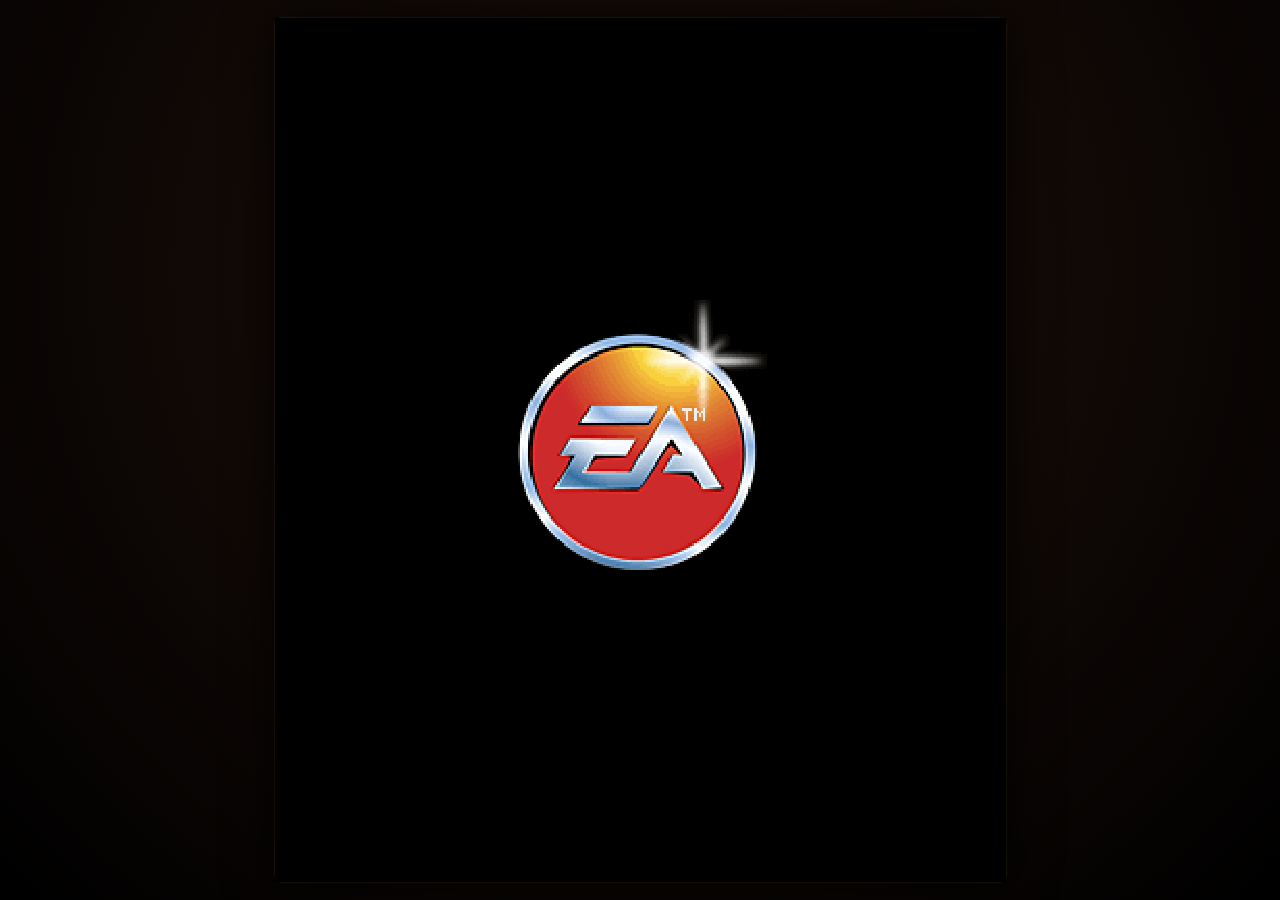
==== player/index.html @ 2dbda645 "fix(player): resolve syntax error blocking boot progress bar and add lobby countdown progress bar" ====
<!DOCTYPE html>
<html lang="en">
<head>
    <meta charset="UTF-8">
    <meta name="viewport" content="width=device-width, initial-scale=1.0, maximum-scale=1.0, user-scalable=no, viewport-fit=cover">
    <meta name="theme-color" content="#0d0e14">
    <meta name="apple-mobile-web-app-capable" content="yes">
    <meta name="apple-mobile-web-app-status-bar-style" content="black-translucent">
    <link rel="manifest" href="manifest.json">
    <link rel="icon" href="data:,">
    <title>Immortal Combat - Mobile Player</title>
    <!-- Telegram Mini App WebApp SDK -->
    <script src="https://telegram.org/js/telegram-web-app.js"></script>
    <style>
        :root {
            --side-btn-width: 74px;
            --main-pad-height: 160px;
            --controls-panel-height: 215px;
        }

        * {
            box-sizing: border-box;
            margin: 0;
            padding: 0;
            -webkit-tap-highlight-color: transparent;
            user-select: none;
            -webkit-user-select: none;
        }

        html, body {
            width: 100%;
            height: 100%;
            height: 100dvh;
            overflow: hidden;
            background-color: #050202;
            font-family: -apple-system, BlinkMacSystemFont, "Segoe UI", Roboto, "Helvetica Neue", sans-serif;
            color: #e0e2ec;
            display: flex;
            align-items: center;
            justify-content: center;
        }

        #app-container {
            width: 100%;
            max-width: 480px;
            height: 100%;
            height: 100dvh;
            margin: 0 auto;
            display: flex;
            flex-direction: column;
            background: radial-gradient(circle at 50% 25%, #1c100a 0%, #0c0705 60%, #030101 100%);
            position: relative;
            box-shadow: 0 0 45px rgba(0, 0, 0, 0.95), 0 0 1px rgba(220, 180, 80, 0.3);
            overflow: hidden;
        }

        /* --- SCREEN CONTAINER: PRESERVES 352:416 RATIO & FITS BY WIDTH --- */
        #screen-wrapper {
            width: 100%;
            flex: 1 1 auto;
            min-height: 0;
            background: radial-gradient(circle at 50% 50%, #150a06 0%, #080403 70%, #000000 100%);
            display: flex;
            align-items: center;
            justify-content: center;
            position: relative;
            border-bottom: 2px solid rgba(220, 180, 80, 0.22);
            overflow: hidden;
        }

        #screen-container {
            width: auto;
            height: auto;
            aspect-ratio: 352 / 416;
            max-height: 100%;
            max-width: 100%;
            margin: auto;
            position: relative;
            background: #000;
            display: flex;
            align-items: center;
            justify-content: center;
            box-shadow: 0 0 35px rgba(0, 0, 0, 0.95), 0 0 1px rgba(220, 180, 80, 0.35);
        }

        #display {
            width: 100%;
            height: 100%;
            display: block;
            image-rendering: pixelated;
            image-rendering: crisp-edges;
            background-color: #000;
        }

        #display:focus {
            outline: none;
        }

        /* --- BINARY RETRO SPLASH SCREEN (PURE BLACK & PUMPKIN ORANGE) --- */
        #splash-screen {
            position: fixed;
            inset: 0;
            width: 100vw;
            height: 100vh;
            height: 100dvh;
            display: flex;
            align-items: center;
            justify-content: center;
            background-color: #000000;
            z-index: 99999;
            transition: opacity 0.2s ease, visibility 0.2s ease;
        }

        #splash-screen.fade-out {
            opacity: 0;
            visibility: hidden;
            pointer-events: none;
        }

        .splash-content {
            display: flex;
            flex-direction: column;
            align-items: center;
            justify-content: center;
            width: 100%;
        }

        .progress-bar-wrap {
            width: 320px;
            max-width: 85vw;
            height: 18px;
            background: #000000;
            border: 3px solid #ff7518;
            border-radius: 0;
            margin: 0;
            overflow: hidden;
            box-sizing: border-box;
        }

        #progress-bar-fill {
            width: 0%;
            height: 100%;
            background: #ff7518;
            border-radius: 0;
            transition: width 0.1s linear;
        }

        /* --- IMMORTAL COMBAT RETRO CONTROLS PANEL (ARCADE DECK) --- */
        .mobile-controls-panel {
            flex: 0 0 auto;
            width: 100%;
            display: flex;
            align-items: center;
            justify-content: center;
            padding: 8px 12px calc(10px + env(safe-area-inset-bottom, 0px));
            background: linear-gradient(180deg, #1b120c 0%, #110b07 40%, #080504 100%);
            border-top: 2px solid rgba(220, 180, 80, 0.35);
            box-shadow: inset 0 2px 10px rgba(0, 0, 0, 0.8), 0 -4px 20px rgba(0, 0, 0, 0.7);
            position: relative;
            user-select: none;
            -webkit-user-select: none;
            touch-action: none;
        }

        /* --- IMMORTAL COMBAT STONE/BRONZE 3D BEVELED BUTTON DESIGN CODE --- */
        .btn-mk {
            position: relative;
            outline: none;
            cursor: pointer;
            user-select: none;
            -webkit-user-select: none;
            touch-action: none;
            font-family: inherit;
            display: flex;
            align-items: center;
            justify-content: center;
            background: linear-gradient(180deg, #2c251b 0%, #1c1711 52%, #110e0a 100%);
            color: #e5c687;
            border-top: 1.5px solid rgba(220, 185, 110, 0.45);
            border-left: 1px solid rgba(180, 145, 80, 0.25);
            border-right: 1.5px solid rgba(0, 0, 0, 0.65);
            border-bottom: 2.5px solid rgba(0, 0, 0, 0.85);
            box-shadow: 
                0 3px 0 #050403,
                0 5px 10px rgba(0, 0, 0, 0.85),
                inset 0 1px 0 rgba(240, 210, 140, 0.22);
            transition: transform 0.04s ease-out, box-shadow 0.04s ease-out, background 0.04s ease-out, color 0.04s ease-out;
            -webkit-tap-highlight-color: transparent;
            box-sizing: border-box;
        }

        /* Active / Pressed state - Burning Amber / Golden Glow */
        .btn-mk:active, .btn-mk.active {
            transform: translateY(2px);
            box-shadow: 
                0 1px 0 #050403,
                0 2px 4px rgba(0, 0, 0, 0.9),
                inset 0 2px 5px rgba(0, 0, 0, 0.8),
                0 0 14px rgba(229, 198, 135, 0.75);
            background: linear-gradient(180deg, #3a2e1d 0%, #241c10 100%);
            color: #fff2b8;
            text-shadow: 0 0 10px rgba(255, 230, 140, 0.95), 0 0 18px rgba(212, 175, 55, 0.7);
        }

        /* --- ON-SCREEN INTERACTIVE SOFTKEY ICONS (LSK / RSK) --- */
        .on-screen-softkey {
            position: absolute;
            bottom: 0;
            width: 27%;
            height: 14%;
            z-index: 20;
            cursor: pointer;
            background: transparent;
            border: none;
            outline: none;
            display: flex;
            align-items: center;
            justify-content: center;
            -webkit-tap-highlight-color: transparent;
            touch-action: none;
            user-select: none;
            -webkit-user-select: none;
            padding: 0;
            box-sizing: border-box;
        }

        .softkey-left {
            left: 0;
        }

        .softkey-right {
            right: 0;
        }

        /* Glowing touch ripple/halo matching MK Golden/Bronze button design code */
        .softkey-pulse {
            width: 40px;
            height: 40px;
            border-radius: 50%;
            border: 2px solid rgba(229, 198, 135, 0);
            background: radial-gradient(circle, rgba(229, 198, 135, 0.45) 0%, rgba(180, 140, 60, 0.15) 65%, transparent 100%);
            opacity: 0;
            transform: scale(0.75);
            transition: opacity 0.08s ease, transform 0.08s ease, border-color 0.08s ease;
            pointer-events: none;
        }

        .on-screen-softkey:active .softkey-pulse,
        .on-screen-softkey.active .softkey-pulse {
            opacity: 1;
            transform: scale(1.18);
            border-color: rgba(229, 198, 135, 0.9);
            box-shadow: 0 0 16px rgba(229, 198, 135, 0.85);
        }

        /* --- MAIN COMBAT PAD ROW: LEFT 8-WAY D-PAD + RIGHT 2x2 COMBAT KEYPAD --- */
        .main-pad-row {
            display: flex;
            align-items: center;
            justify-content: space-between;
            gap: 16px;
            width: 100%;
            max-width: 360px;
            margin: 0 auto;
            box-sizing: border-box;
        }

        /* --- 1. LEFT SIDE: 8-DIRECTIONAL TACTILE D-PAD (TOUCH & GLIDE PAD) --- */
        .dpad-8-grid {
            width: var(--main-pad-height, 160px);
            height: var(--main-pad-height, 160px);
            aspect-ratio: 1 / 1;
            display: grid;
            grid-template-columns: repeat(3, 1fr);
            grid-template-rows: repeat(3, 1fr);
            gap: 4px;
            background: #080706;
            padding: 6px;
            border-radius: 20px;
            border: 2px solid #3d3120;
            box-shadow: 
                0 6px 18px rgba(0, 0, 0, 0.95),
                inset 0 2px 6px rgba(0, 0, 0, 0.85);
            touch-action: none;
            flex-shrink: 0;
            box-sizing: border-box;
            position: relative;
        }

        .dpad-btn {
            width: 100%;
            height: 100%;
            border-radius: 8px;
            padding: 0;
            line-height: 1;
        }

        .dpad-card {
            font-size: 1.25em;
            font-weight: 900;
        }

        .dpad-diag {
            font-size: 1.05em;
            font-weight: 800;
            opacity: 0.88;
        }

        .dpad-center-hub {
            width: 100%;
            height: 100%;
            display: flex;
            align-items: center;
            justify-content: center;
            background: radial-gradient(circle, #1a150e 0%, #0d0a07 100%);
            border-radius: 50%;
            border: 1px solid rgba(180, 145, 80, 0.25);
            box-shadow: inset 0 2px 4px rgba(0, 0, 0, 0.85);
            pointer-events: auto;
            cursor: pointer;
        }

        .dpad-center-dimple {
            width: 14px;
            height: 14px;
            border-radius: 50%;
            background: radial-gradient(circle at 40% 35%, #3a2e1d 0%, #15110b 100%);
            border: 1px solid rgba(220, 185, 110, 0.35);
            box-shadow: 0 1px 2px rgba(0, 0, 0, 0.9);
        }

        /* --- 2. RIGHT SIDE: COMBAT KEYPAD (BUTTONS A, B, D) --- */
        .combat-4-grid,
        .combat-grid {
            width: var(--main-pad-height, 160px);
            height: var(--main-pad-height, 160px);
            aspect-ratio: 1 / 1;
            display: grid;
            grid-template-columns: repeat(2, 1fr);
            grid-template-rows: repeat(2, 1fr);
            gap: 8px;
            background: #080706;
            padding: 7px;
            border-radius: 20px;
            border: 2px solid #3d3120;
            box-shadow: 
                0 6px 18px rgba(0, 0, 0, 0.95),
                inset 0 2px 6px rgba(0, 0, 0, 0.85);
            touch-action: none;
            flex-shrink: 0;
            box-sizing: border-box;
        }

        .combat-btn {
            width: 100%;
            height: 100%;
            border-radius: 12px;
            padding: 0;
            display: flex;
            align-items: center;
            justify-content: center;
            box-sizing: border-box;
        }

        .combat-btn-wide {
            grid-column: 1 / -1;
        }

        .combat-digit {
            font-size: 1.8em;
            font-weight: 900;
            line-height: 1;
            color: #e5c687;
            user-select: none;
            -webkit-user-select: none;
            display: block;
        }

        .combat-btn:active .combat-digit,
        .combat-btn.active .combat-digit {
            color: #fff2b8;
            text-shadow: 0 0 12px rgba(255, 230, 140, 0.95), 0 0 20px rgba(212, 175, 55, 0.7);
        }

        /* Small screens */
        @media (max-width: 360px) {
            :root {
                --side-btn-width: 62px;
                --main-pad-height: 144px;
                --controls-panel-height: 195px;
            }
            .main-pad-row {
                max-width: 320px;
                gap: 10px;
            }
            .dpad-8-grid {
                width: 144px;
                height: 144px;
                gap: 3px;
                padding: 5px;
                border-radius: 16px;
            }
            .dpad-card {
                font-size: 1.1em;
            }
            .dpad-diag {
                font-size: 0.95em;
            }
            .combat-4-grid,
            .combat-grid {
                width: 144px;
                height: 144px;
                gap: 6px;
                padding: 6px;
                border-radius: 16px;
            }
            .combat-digit {
                font-size: 1.5em;
            }
        }
            text-shadow: 0 0 12px rgba(56, 189, 248, 0.85);
        }

        /* Small screens */
        @media (max-width: 360px) {
            :root {
                --side-btn-width: 62px;
                --main-pad-height: 144px;
                --controls-panel-height: 195px;
            }
            .main-pad-row {
                max-width: 320px;
                gap: 10px;
            }
            .joystick-zone {
                width: 144px;
                height: 144px;
            }
            .joystick-thumb {
                width: 48px;
                height: 48px;
            }
            .thumb-dimple {
                width: 18px;
                height: 18px;
            }
            .combat-4-grid,
            .combat-grid {
                width: 144px;
                height: 144px;
                gap: 7px;
                padding: 6px;
                border-radius: 16px;
            }
            .combat-digit {
                font-size: 1.45em;
            }
        }

        /* Landscape adjustments if rotated */
        @media (orientation: landscape) {
            #app-container {
                max-width: 100%;
                max-height: 100%;
                flex-direction: row;
                border-radius: 0;
            }
            #screen-wrapper {
                height: 100%;
                width: auto;
                max-height: 100%;
                flex: 0 0 auto;
                border-bottom: none;
                border-right: 2px solid rgba(220, 180, 80, 0.22);
            }
            #screen-container {
                height: 100%;
                width: auto;
                aspect-ratio: 352 / 416;
                max-height: 100%;
                max-width: calc(100vh * (352 / 416));
            }
            .mobile-controls-panel {
                flex: 1;
                height: 100%;
                border-top: none;
                overflow-y: auto;
            }
        }

        /* Laptop / MacBook / desktop: no on-screen pad. The native 352:416 game fits the window. */
        @media (hover: hover) and (pointer: fine) {
            :root {
                --controls-panel-height: 0px;
            }

            #app-container {
                max-width: none;
                width: 100%;
                height: 100%;
                height: 100dvh;
                flex-direction: column;
                align-items: center;
                justify-content: center;
                box-shadow: none;
                background: radial-gradient(circle at 50% 30%, #1f110a 0%, #0d0705 60%, #000000 100%);
            }

            #screen-wrapper {
                width: 100%;
                height: 100%;
                max-height: none;
                flex: 1 1 auto;
                border: none;
                background: transparent;
            }

            #screen-container {
                height: min(96vh, 96dvh);
                width: auto;
                max-width: 96vw;
                aspect-ratio: 352 / 416;
                margin: auto;
                border-radius: 8px;
                box-shadow: 0 0 50px rgba(0, 0, 0, 0.95), 0 0 2px rgba(220, 180, 80, 0.45);
            }

            .mobile-controls-panel {
                display: none;
            }
        }
    </style>
</head>
<body>
    <!-- BINARY RETRO SPLASH SCREEN (PURE BLACK & PUMPKIN ORANGE) -->
    <div id="splash-screen">
        <div class="splash-content">
            <div class="progress-bar-wrap">
                <div id="progress-bar-fill"></div>
            </div>
        </div>
    </div>

    <div id="app-container">
        <!-- 3:4 SCREEN CONTAINER (FIT BY WIDTH) -->
        <div id="screen-wrapper">
            <div id="screen-container">
                <canvas id="display" tabindex="0"></canvas>
                <!-- On-Screen Softkeys: Interactive Touch Targets Directly Over in-Game Left & Right Icons -->
                <button id="screen-btn-lsk" class="ctrl-btn on-screen-softkey softkey-left" data-key="F1" aria-label="Left Soft Key / Options / Info">
                    <span class="softkey-pulse"></span>
                </button>
                <button id="screen-btn-rsk" class="ctrl-btn on-screen-softkey softkey-right" data-key="F2" aria-label="Right Soft Key / Back / Pause">
                    <span class="softkey-pulse"></span>
                </button>
            </div>
        </div>

        <!-- LOWER CONTROLS PANEL (IMMORTAL COMBAT PITCH BLACK ARCHITECTURE) -->
        <div class="mobile-controls-panel">
            <!-- MAIN COMBAT CONTROLS: 8-WAY D-PAD (LEFT) + A/B/C/D RETRO KEYPAD (RIGHT) -->
            <div class="main-pad-row">
                <!-- Left: 8-Directional Tactile D-Pad (Touch & Smooth Glide Pad) -->
                <div class="dpad-8-grid" id="dpad-grid" aria-label="8-Directional Movement Pad">
                    <!-- Row 1: Up-Left, Up, Up-Right -->
                    <button class="dpad-btn btn-mk dpad-diag" data-dir="up-left" aria-label="Jump Up-Left">↖</button>
                    <button class="dpad-btn btn-mk dpad-card" data-dir="up" aria-label="Jump Up">▲</button>
                    <button class="dpad-btn btn-mk dpad-diag" data-dir="up-right" aria-label="Jump Up-Right">↗</button>

                    <!-- Row 2: Left, Center Neutral Core, Right -->
                    <button class="dpad-btn btn-mk dpad-card" data-dir="left" aria-label="Move Left">◄</button>
                    <div class="dpad-center-hub" data-dir="center" aria-label="Neutral Center">
                        <div class="dpad-center-dimple"></div>
                    </div>
                    <button class="dpad-btn btn-mk dpad-card" data-dir="right" aria-label="Move Right">►</button>

                    <!-- Row 3: Down-Left, Down, Down-Right -->
                    <button class="dpad-btn btn-mk dpad-diag" data-dir="down-left" aria-label="Crouch Down">↙</button>
                    <button class="dpad-btn btn-mk dpad-card" data-dir="down" aria-label="Crouch Down">▼</button>
                    <button class="dpad-btn btn-mk dpad-diag" data-dir="down-right" aria-label="Crouch Down">↘</button>
                </div>

                <!-- Right: Combat Action Keypad. A (Punch / Select) is the wide thumb button. -->
                <div class="combat-grid" id="combat-grid" aria-label="Combat Attack Keypad">
                    <button class="ctrl-btn btn-mk combat-btn" data-key="Digit7,Numpad7,KeyK" aria-label="Button B (Kick)">
                        <span class="combat-digit">B</span>
                    </button>
                    <button class="ctrl-btn btn-mk combat-btn" data-key="Digit9,Numpad9,KeyL,KeyU,KeyO" aria-label="Button D (Block / Special)">
                        <span class="combat-digit">D</span>
                    </button>
                    <button class="ctrl-btn btn-mk combat-btn combat-btn-wide" data-key="Digit5,Numpad5,KeyJ,Space,Enter" aria-label="Button A (Punch / Select)">
                        <span class="combat-digit">A</span>
                    </button>
                </div>
            </div>
        </div>
    </div>

    <!-- 100% Pure Native JavaScript Engine Entrypoint -->
    <script type="module">
        window.addEventListener('error', (e) => console.error("Global Error:", e.message, e.filename, e.lineno, e.error));
        window.addEventListener('unhandledrejection', (e) => console.error("Unhandled Rejection:", e.reason));

        // Telegram Mini App Auto-Ready & Expanded Mode (middle mode)
        function initTelegramWebApp() {
            if (!window.Telegram?.WebApp) return;
            try {
                const tg = window.Telegram.WebApp;
                tg.ready();

                // 1. Expand to maximum height while preserving standard Telegram navigation header
                tg.expand();

                // 2. Disable vertical swipes to prevent pull-to-close dismiss during game taps
                if (typeof tg.disableVerticalSwipes === 'function') {
                    try { tg.disableVerticalSwipes(); } catch (_) {}
                }

                // 3. Lock orientation to portrait if supported
                if (typeof tg.lockOrientation === 'function') {
                    try { tg.lockOrientation('portrait'); } catch (_) {}
                }

                // 4. Immersive theme colors
                try {
                    if (tg.setHeaderColor) tg.setHeaderColor("#000000");
                    if (tg.setBackgroundColor) tg.setBackgroundColor("#000000");
                    if (tg.setBottomBarColor) tg.setBottomBarColor("#000000");
                } catch (_) {}

                // 5. Viewport change safety handler: keep expanded
                tg.onEvent?.('viewportChanged', () => {
                    if (!tg.isExpanded) {
                        try { tg.expand(); } catch (_) {}
                    }
                });

                console.log("Telegram Mini App SDK loaded in Expanded Mode (top navigation header preserved)!");
            } catch (tgErr) {
                console.warn("Telegram WebApp init warning:", tgErr);
            }
        }

        initTelegramWebApp();

        // Safety handler: Ensure expanded on first user gesture without forcing full-screen takeover
        const ensureExpandedOnGesture = () => {
            if (window.Telegram?.WebApp) {
                const tg = window.Telegram.WebApp;
                if (!tg.isExpanded) {
                    try { tg.expand(); } catch (_) {}
                }
            }
        };
        window.addEventListener('pointerdown', ensureExpandedOnGesture, { passive: true });
        window.addEventListener('touchstart', ensureExpandedOnGesture, { passive: true });
        window.addEventListener('click', ensureExpandedOnGesture, { passive: true });

        // Load Immortal Combat pure JS engine
        const APP_BUILD_HASH = "v20261031_multiplayer_sync_v4";
        import(`./js/main.js?v=${APP_BUILD_HASH}`).catch(err => {
            console.error("Engine Start Error:", err);
            window.__lastErr = err.message + '\n' + err.stack;
        });
    </script>
</body>
</html>
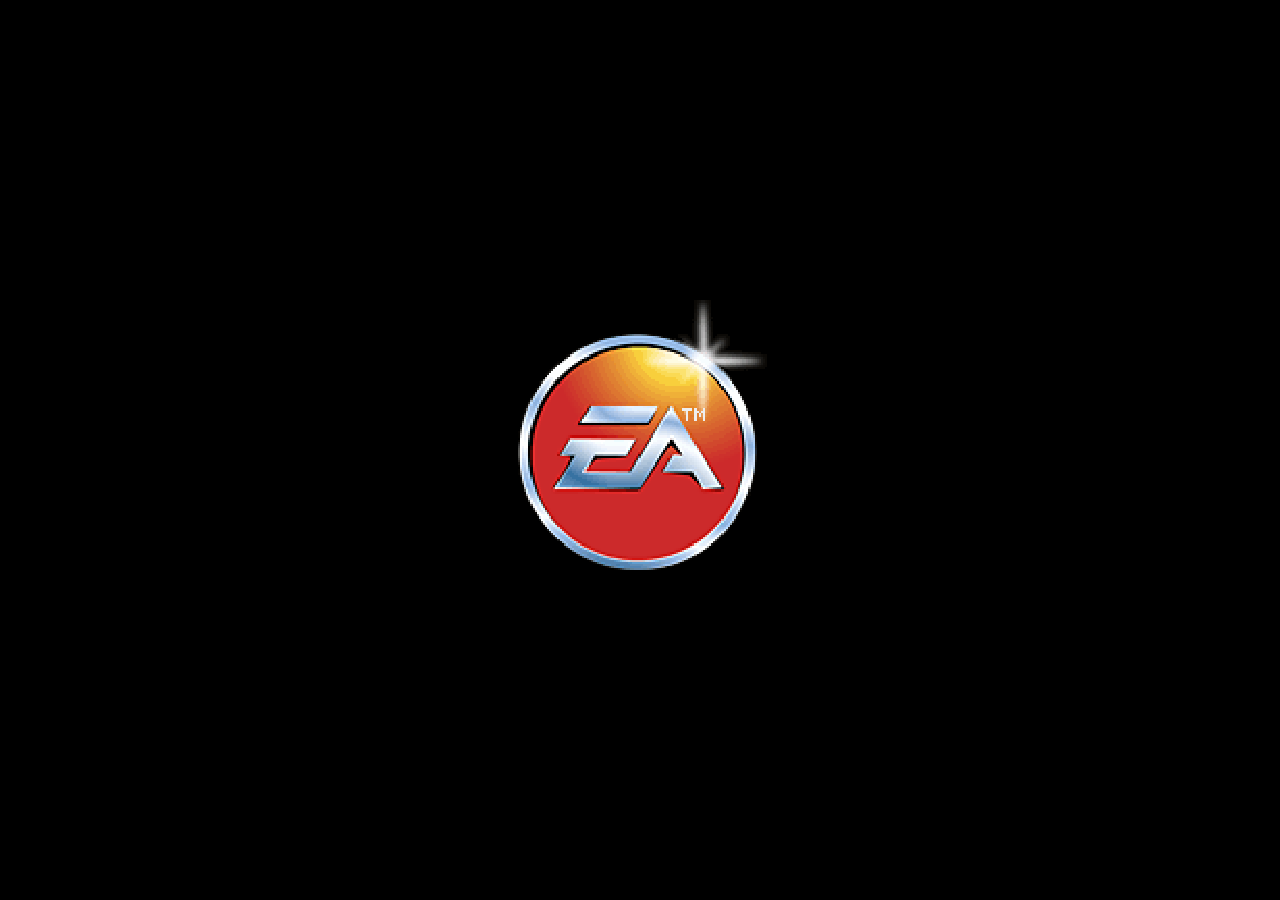
==== commit 4400f22d: "feat(player): match the controls and overlays to the game's own look - Page, screen and controls sha" ====
--- a/player/index.html
+++ b/player/index.html
@@ -3,19 +3,45 @@
 <head>
     <meta charset="UTF-8">
     <meta name="viewport" content="width=device-width, initial-scale=1.0, maximum-scale=1.0, user-scalable=no, viewport-fit=cover">
-    <meta name="theme-color" content="#0d0e14">
+    <meta name="theme-color" content="#000000">
     <meta name="apple-mobile-web-app-capable" content="yes">
     <meta name="apple-mobile-web-app-status-bar-style" content="black-translucent">
     <link rel="manifest" href="manifest.json">
     <link rel="icon" href="data:,">
     <title>Immortal Combat - Mobile Player</title>
+    <meta http-equiv="Cache-Control" content="no-cache, no-store, must-revalidate">
+    <meta http-equiv="Pragma" content="no-cache">
+    <meta http-equiv="Expires" content="0">
     <!-- Telegram Mini App WebApp SDK -->
     <script src="https://telegram.org/js/telegram-web-app.js"></script>
     <style>
+        /* Everything drawn around the game borrows the game's own look: its pitch-black
+           background, its white pixel font (the A / B / D glyphs are cut from the game's own
+           text), its fire-orange menu arrow, its stone menu bars and its red selection
+           (red text plus the 2px red cursor from the fighter grid). */
         :root {
-            --side-btn-width: 74px;
-            --main-pad-height: 160px;
-            --controls-panel-height: 215px;
+            --ink: #000000;
+            --pick: #ff0000;
+            --stone-edge: #0c0a08;
+            --stone-cap: #1c1d22;
+            --stone-mid: #444133;
+            --stone: #6b6554;
+            --stone-hi: #a6a191;
+            --stone-glint: #cfccc4;
+            --fire-red: #ef4624;
+            --fire: #f68f29;
+            --fire-yellow: #fccf25;
+            --fire-pale: #fee67a;
+            --pad-size: 168px;
+            --pad-gap: 6px;
+            --key-edge: 6px;
+            --glyph-a: url("[data-uri]");
+            --glyph-a-red: url("[data-uri]");
+            --glyph-b: url("[data-uri]");
+            --glyph-b-red: url("[data-uri]");
+            --glyph-d: url("[data-uri]");
+            --glyph-d-red: url("[data-uri]");
+            --arrow-up: url("[data-uri]");
         }
 
         * {
@@ -32,9 +58,8 @@
             height: 100%;
             height: 100dvh;
             overflow: hidden;
-            background-color: #050202;
-            font-family: -apple-system, BlinkMacSystemFont, "Segoe UI", Roboto, "Helvetica Neue", sans-serif;
-            color: #e0e2ec;
+            background-color: var(--ink);
+            color: #ffffff;
             display: flex;
             align-items: center;
             justify-content: center;
@@ -48,23 +73,21 @@
             margin: 0 auto;
             display: flex;
             flex-direction: column;
-            background: radial-gradient(circle at 50% 25%, #1c100a 0%, #0c0705 60%, #030101 100%);
+            background: var(--ink);
             position: relative;
-            box-shadow: 0 0 45px rgba(0, 0, 0, 0.95), 0 0 1px rgba(220, 180, 80, 0.3);
             overflow: hidden;
         }
 
-        /* --- SCREEN CONTAINER: PRESERVES 352:416 RATIO & FITS BY WIDTH --- */
+        /* --- SCREEN: KEEPS THE 352:416 RATIO AND FITS BY WIDTH --- */
         #screen-wrapper {
             width: 100%;
             flex: 1 1 auto;
             min-height: 0;
-            background: radial-gradient(circle at 50% 50%, #150a06 0%, #080403 70%, #000000 100%);
+            background: var(--ink);
             display: flex;
             align-items: center;
             justify-content: center;
             position: relative;
-            border-bottom: 2px solid rgba(220, 180, 80, 0.22);
             overflow: hidden;
         }
 
@@ -76,11 +99,10 @@
             max-width: 100%;
             margin: auto;
             position: relative;
-            background: #000;
-            display: flex;
-            align-items: center;
-            justify-content: center;
-            box-shadow: 0 0 35px rgba(0, 0, 0, 0.95), 0 0 1px rgba(220, 180, 80, 0.35);
+            background: var(--ink);
+            display: flex;
+            align-items: center;
+            justify-content: center;
         }
 
         #display {
@@ -89,14 +111,14 @@
             display: block;
             image-rendering: pixelated;
             image-rendering: crisp-edges;
-            background-color: #000;
+            background-color: var(--ink);
         }
 
         #display:focus {
             outline: none;
         }
 
-        /* --- BINARY RETRO SPLASH SCREEN (PURE BLACK & PUMPKIN ORANGE) --- */
+        /* --- LOADING SCREEN: STONE FRAME FILLED WITH THE MENU ARROW'S FIRE GRADIENT --- */
         #splash-screen {
             position: fixed;
             inset: 0;
@@ -106,7 +128,7 @@
             display: flex;
             align-items: center;
             justify-content: center;
-            background-color: #000000;
+            background-color: var(--ink);
             z-index: 99999;
             transition: opacity 0.2s ease, visibility 0.2s ease;
         }
@@ -129,349 +151,273 @@
             width: 320px;
             max-width: 85vw;
             height: 18px;
-            background: #000000;
-            border: 3px solid #ff7518;
-            border-radius: 0;
-            margin: 0;
+            background: var(--ink);
+            border: 3px solid;
+            border-color: var(--stone-cap) var(--stone-glint) var(--stone-hi) var(--stone);
             overflow: hidden;
-            box-sizing: border-box;
         }
 
         #progress-bar-fill {
             width: 0%;
             height: 100%;
-            background: #ff7518;
-            border-radius: 0;
+            background: linear-gradient(90deg, var(--fire-red) 0%, var(--fire) 40%, var(--fire-yellow) 75%, var(--fire-pale) 100%);
             transition: width 0.1s linear;
         }
 
-        /* --- IMMORTAL COMBAT RETRO CONTROLS PANEL (ARCADE DECK) --- */
+        /* --- CONTROLS: THE GAME'S BLACK, NO DIVIDER, NO PANEL --- */
         .mobile-controls-panel {
             flex: 0 0 auto;
             width: 100%;
             display: flex;
             align-items: center;
             justify-content: center;
-            padding: 8px 12px calc(10px + env(safe-area-inset-bottom, 0px));
-            background: linear-gradient(180deg, #1b120c 0%, #110b07 40%, #080504 100%);
-            border-top: 2px solid rgba(220, 180, 80, 0.35);
-            box-shadow: inset 0 2px 10px rgba(0, 0, 0, 0.8), 0 -4px 20px rgba(0, 0, 0, 0.7);
+            padding: 8px 14px calc(14px + env(safe-area-inset-bottom, 0px));
+            background: var(--ink);
             position: relative;
             user-select: none;
             -webkit-user-select: none;
             touch-action: none;
         }
 
-        /* --- IMMORTAL COMBAT STONE/BRONZE 3D BEVELED BUTTON DESIGN CODE --- */
+        /* Shared by every on-screen key: a bare target with no chrome of its own */
         .btn-mk {
             position: relative;
+            appearance: none;
+            -webkit-appearance: none;
+            background: transparent;
+            border: 0;
+            border-radius: 0;
             outline: none;
+            color: #ffffff;
+            font: inherit;
             cursor: pointer;
-            user-select: none;
-            -webkit-user-select: none;
+            display: flex;
+            align-items: center;
+            justify-content: center;
             touch-action: none;
-            font-family: inherit;
-            display: flex;
-            align-items: center;
-            justify-content: center;
-            background: linear-gradient(180deg, #2c251b 0%, #1c1711 52%, #110e0a 100%);
-            color: #e5c687;
-            border-top: 1.5px solid rgba(220, 185, 110, 0.45);
-            border-left: 1px solid rgba(180, 145, 80, 0.25);
-            border-right: 1.5px solid rgba(0, 0, 0, 0.65);
-            border-bottom: 2.5px solid rgba(0, 0, 0, 0.85);
-            box-shadow: 
-                0 3px 0 #050403,
-                0 5px 10px rgba(0, 0, 0, 0.85),
-                inset 0 1px 0 rgba(240, 210, 140, 0.22);
-            transition: transform 0.04s ease-out, box-shadow 0.04s ease-out, background 0.04s ease-out, color 0.04s ease-out;
             -webkit-tap-highlight-color: transparent;
-            box-sizing: border-box;
-        }
-
-        /* Active / Pressed state - Burning Amber / Golden Glow */
-        .btn-mk:active, .btn-mk.active {
-            transform: translateY(2px);
-            box-shadow: 
-                0 1px 0 #050403,
-                0 2px 4px rgba(0, 0, 0, 0.9),
-                inset 0 2px 5px rgba(0, 0, 0, 0.8),
-                0 0 14px rgba(229, 198, 135, 0.75);
-            background: linear-gradient(180deg, #3a2e1d 0%, #241c10 100%);
-            color: #fff2b8;
-            text-shadow: 0 0 10px rgba(255, 230, 140, 0.95), 0 0 18px rgba(212, 175, 55, 0.7);
-        }
-
-        /* --- ON-SCREEN INTERACTIVE SOFTKEY ICONS (LSK / RSK) --- */
+        }
+
+        /* Pressed = the game's selection cursor: 2px red, one black pixel off the key */
+        .btn-mk::after {
+            content: "";
+            position: absolute;
+            inset: -3px;
+            border: 2px solid var(--pick);
+            opacity: 0;
+            pointer-events: none;
+        }
+
+        .btn-mk:active::after,
+        .btn-mk.active::after {
+            opacity: 1;
+        }
+
+        /* --- IN-GAME SOFTKEYS (OPTNS / BACK / PAUSE) ---
+           The game draws its softkey icons at canvas x 9-30 (left) and 321-342 (right), y 390-411.
+           Each target covers its icon plus the corner around it (56 x 48 canvas px, flush with the
+           bottom corner), and the cursor sits on the icon itself. */
         .on-screen-softkey {
             position: absolute;
             bottom: 0;
-            width: 27%;
-            height: 14%;
+            width: calc(56 / 352 * 100%);
+            height: calc(48 / 416 * 100%);
             z-index: 20;
             cursor: pointer;
             background: transparent;
             border: none;
             outline: none;
-            display: flex;
-            align-items: center;
-            justify-content: center;
+            padding: 0;
             -webkit-tap-highlight-color: transparent;
             touch-action: none;
             user-select: none;
             -webkit-user-select: none;
-            padding: 0;
-            box-sizing: border-box;
         }
 
         .softkey-left {
             left: 0;
+            --icon-x: calc(20 / 56 * 100%);
         }
 
         .softkey-right {
             right: 0;
-        }
-
-        /* Glowing touch ripple/halo matching MK Golden/Bronze button design code */
-        .softkey-pulse {
-            width: 40px;
-            height: 40px;
-            border-radius: 50%;
-            border: 2px solid rgba(229, 198, 135, 0);
-            background: radial-gradient(circle, rgba(229, 198, 135, 0.45) 0%, rgba(180, 140, 60, 0.15) 65%, transparent 100%);
+            --icon-x: calc(36 / 56 * 100%);
+        }
+
+        .softkey-cursor {
+            position: absolute;
+            left: var(--icon-x);
+            top: calc(33 / 48 * 100%);
+            width: calc(28 / 56 * 100%);
+            height: calc(28 / 48 * 100%);
+            transform: translate(-50%, -50%);
+            border: 2px solid var(--pick);
             opacity: 0;
-            transform: scale(0.75);
-            transition: opacity 0.08s ease, transform 0.08s ease, border-color 0.08s ease;
             pointer-events: none;
         }
 
-        .on-screen-softkey:active .softkey-pulse,
-        .on-screen-softkey.active .softkey-pulse {
+        .on-screen-softkey:active .softkey-cursor,
+        .on-screen-softkey.active .softkey-cursor {
             opacity: 1;
-            transform: scale(1.18);
-            border-color: rgba(229, 198, 135, 0.9);
-            box-shadow: 0 0 16px rgba(229, 198, 135, 0.85);
-        }
-
-        /* --- MAIN COMBAT PAD ROW: LEFT 8-WAY D-PAD + RIGHT 2x2 COMBAT KEYPAD --- */
+        }
+
+        /* --- MAIN ROW: D-PAD (LEFT) + A / B / D KEYS (RIGHT) --- */
         .main-pad-row {
             display: flex;
             align-items: center;
             justify-content: space-between;
             gap: 16px;
             width: 100%;
-            max-width: 360px;
+            max-width: 372px;
             margin: 0 auto;
-            box-sizing: border-box;
-        }
-
-        /* --- 1. LEFT SIDE: 8-DIRECTIONAL TACTILE D-PAD (TOUCH & GLIDE PAD) --- */
+        }
+
+        /* --- 1. D-PAD: THE GAME'S OWN MENU ARROW, TURNED EIGHT WAYS, ON BLACK --- */
         .dpad-8-grid {
-            width: var(--main-pad-height, 160px);
-            height: var(--main-pad-height, 160px);
-            aspect-ratio: 1 / 1;
+            width: var(--pad-size);
+            height: var(--pad-size);
             display: grid;
             grid-template-columns: repeat(3, 1fr);
             grid-template-rows: repeat(3, 1fr);
-            gap: 4px;
-            background: #080706;
-            padding: 6px;
-            border-radius: 20px;
-            border: 2px solid #3d3120;
-            box-shadow: 
-                0 6px 18px rgba(0, 0, 0, 0.95),
-                inset 0 2px 6px rgba(0, 0, 0, 0.85);
+            gap: var(--pad-gap);
             touch-action: none;
             flex-shrink: 0;
-            box-sizing: border-box;
             position: relative;
         }
 
         .dpad-btn {
             width: 100%;
             height: 100%;
-            border-radius: 8px;
             padding: 0;
-            line-height: 1;
-        }
-
-        .dpad-card {
-            font-size: 1.25em;
-            font-weight: 900;
-        }
-
-        .dpad-diag {
-            font-size: 1.05em;
-            font-weight: 800;
-            opacity: 0.88;
-        }
-
+        }
+
+        .dpad-arrow {
+            width: 42px;
+            height: 23px;
+            background: var(--arrow-up) center / 100% 100% no-repeat;
+            image-rendering: pixelated;
+            image-rendering: crisp-edges;
+            pointer-events: none;
+            transform: rotate(var(--turn, 0deg)) scale(var(--size, 1));
+        }
+
+        [data-dir="down"]       .dpad-arrow { transform: scaleY(-1); }
+        [data-dir="left"]       .dpad-arrow { --turn: -90deg; }
+        [data-dir="right"]      .dpad-arrow { --turn: 90deg; }
+        [data-dir="up-left"]    .dpad-arrow { --turn: -45deg; --size: 0.62; }
+        [data-dir="up-right"]   .dpad-arrow { --turn: 45deg; --size: 0.62; }
+        [data-dir="down-left"]  .dpad-arrow { --turn: -135deg; --size: 0.62; }
+        [data-dir="down-right"] .dpad-arrow { --turn: 135deg; --size: 0.62; }
+
+        .dpad-btn:active .dpad-arrow,
+        .dpad-btn.active .dpad-arrow {
+            filter: brightness(1.2);
+        }
+
+        /* Centre: a small stone stud (tapping it is OK / select) */
         .dpad-center-hub {
             width: 100%;
             height: 100%;
             display: flex;
             align-items: center;
             justify-content: center;
-            background: radial-gradient(circle, #1a150e 0%, #0d0a07 100%);
-            border-radius: 50%;
-            border: 1px solid rgba(180, 145, 80, 0.25);
-            box-shadow: inset 0 2px 4px rgba(0, 0, 0, 0.85);
             pointer-events: auto;
             cursor: pointer;
         }
 
         .dpad-center-dimple {
-            width: 14px;
-            height: 14px;
-            border-radius: 50%;
-            background: radial-gradient(circle at 40% 35%, #3a2e1d 0%, #15110b 100%);
-            border: 1px solid rgba(220, 185, 110, 0.35);
-            box-shadow: 0 1px 2px rgba(0, 0, 0, 0.9);
-        }
-
-        /* --- 2. RIGHT SIDE: COMBAT KEYPAD (BUTTONS A, B, D) --- */
-        .combat-4-grid,
+            width: 16px;
+            height: 16px;
+            background: repeating-conic-gradient(var(--stone-mid) 0 25%, var(--ink) 0 50%) 0 0 / 2px 2px;
+            border-style: solid;
+            border-width: 3px;
+            border-color: var(--stone-edge) var(--stone-glint) var(--stone-hi) var(--stone-cap);
+        }
+
+        /* --- 2. A / B / D KEYS: THE GAME'S MAIN-MENU BAR (DARK TOP, CHECKER FILL, LIGHT LIP) --- */
         .combat-grid {
-            width: var(--main-pad-height, 160px);
-            height: var(--main-pad-height, 160px);
-            aspect-ratio: 1 / 1;
+            width: var(--pad-size);
+            height: var(--pad-size);
             display: grid;
             grid-template-columns: repeat(2, 1fr);
             grid-template-rows: repeat(2, 1fr);
-            gap: 8px;
-            background: #080706;
-            padding: 7px;
-            border-radius: 20px;
-            border: 2px solid #3d3120;
-            box-shadow: 
-                0 6px 18px rgba(0, 0, 0, 0.95),
-                inset 0 2px 6px rgba(0, 0, 0, 0.85);
+            gap: 10px;
             touch-action: none;
             flex-shrink: 0;
-            box-sizing: border-box;
         }
 
         .combat-btn {
             width: 100%;
             height: 100%;
-            border-radius: 12px;
             padding: 0;
-            display: flex;
-            align-items: center;
-            justify-content: center;
-            box-sizing: border-box;
+            background: repeating-conic-gradient(var(--stone-mid) 0 25%, var(--ink) 0 50%) 0 0 / 2px 2px;
+            border-style: solid;
+            border-width: var(--key-edge);
+            border-color: var(--stone-edge) var(--stone-glint) var(--stone-hi) var(--stone-cap);
+        }
+
+        /* The cursor goes round the whole bar, stone edges included */
+        .combat-btn::after {
+            inset: calc(-3px - var(--key-edge));
         }
 
         .combat-btn-wide {
             grid-column: 1 / -1;
         }
 
+        /* The letter is the game's own glyph; the text stays in the DOM for screen readers and tests */
         .combat-digit {
-            font-size: 1.8em;
-            font-weight: 900;
-            line-height: 1;
-            color: #e5c687;
-            user-select: none;
-            -webkit-user-select: none;
             display: block;
-        }
+            width: 27px;
+            height: 30px;
+            color: transparent;
+            font-size: 0;
+            background: var(--glyph) center / 100% 100% no-repeat;
+            image-rendering: pixelated;
+            image-rendering: crisp-edges;
+        }
+
+        .glyph-a { --glyph: var(--glyph-a); --glyph-on: var(--glyph-a-red); }
+        .glyph-b { --glyph: var(--glyph-b); --glyph-on: var(--glyph-b-red); }
+        .glyph-d { --glyph: var(--glyph-d); --glyph-on: var(--glyph-d-red); }
 
         .combat-btn:active .combat-digit,
         .combat-btn.active .combat-digit {
-            color: #fff2b8;
-            text-shadow: 0 0 12px rgba(255, 230, 140, 0.95), 0 0 20px rgba(212, 175, 55, 0.7);
-        }
-
-        /* Small screens */
+            background-image: var(--glyph-on);
+        }
+
+        /* Small phones */
         @media (max-width: 360px) {
             :root {
-                --side-btn-width: 62px;
-                --main-pad-height: 144px;
-                --controls-panel-height: 195px;
+                --pad-size: 146px;
+                --pad-gap: 4px;
+                --key-edge: 5px;
             }
             .main-pad-row {
                 max-width: 320px;
                 gap: 10px;
             }
-            .dpad-8-grid {
-                width: 144px;
-                height: 144px;
-                gap: 3px;
-                padding: 5px;
-                border-radius: 16px;
-            }
-            .dpad-card {
-                font-size: 1.1em;
-            }
-            .dpad-diag {
-                font-size: 0.95em;
-            }
-            .combat-4-grid,
             .combat-grid {
-                width: 144px;
-                height: 144px;
-                gap: 6px;
-                padding: 6px;
-                border-radius: 16px;
+                gap: 8px;
             }
             .combat-digit {
-                font-size: 1.5em;
-            }
-        }
-            text-shadow: 0 0 12px rgba(56, 189, 248, 0.85);
-        }
-
-        /* Small screens */
-        @media (max-width: 360px) {
-            :root {
-                --side-btn-width: 62px;
-                --main-pad-height: 144px;
-                --controls-panel-height: 195px;
-            }
-            .main-pad-row {
-                max-width: 320px;
-                gap: 10px;
-            }
-            .joystick-zone {
-                width: 144px;
-                height: 144px;
-            }
-            .joystick-thumb {
-                width: 48px;
-                height: 48px;
-            }
-            .thumb-dimple {
                 width: 18px;
-                height: 18px;
-            }
-            .combat-4-grid,
-            .combat-grid {
-                width: 144px;
-                height: 144px;
-                gap: 7px;
-                padding: 6px;
-                border-radius: 16px;
-            }
-            .combat-digit {
-                font-size: 1.45em;
-            }
-        }
-
-        /* Landscape adjustments if rotated */
+                height: 20px;
+            }
+        }
+
+        /* Landscape */
         @media (orientation: landscape) {
             #app-container {
                 max-width: 100%;
                 max-height: 100%;
                 flex-direction: row;
-                border-radius: 0;
             }
             #screen-wrapper {
                 height: 100%;
                 width: auto;
                 max-height: 100%;
                 flex: 0 0 auto;
-                border-bottom: none;
-                border-right: 2px solid rgba(220, 180, 80, 0.22);
             }
             #screen-container {
                 height: 100%;
@@ -483,17 +429,12 @@
             .mobile-controls-panel {
                 flex: 1;
                 height: 100%;
-                border-top: none;
                 overflow-y: auto;
             }
         }
 
-        /* Laptop / MacBook / desktop: no on-screen pad. The native 352:416 game fits the window. */
+        /* Laptop / desktop: no on-screen pad. The native 352:416 game fits the window. */
         @media (hover: hover) and (pointer: fine) {
-            :root {
-                --controls-panel-height: 0px;
-            }
-
             #app-container {
                 max-width: none;
                 width: 100%;
@@ -502,8 +443,6 @@
                 flex-direction: column;
                 align-items: center;
                 justify-content: center;
-                box-shadow: none;
-                background: radial-gradient(circle at 50% 30%, #1f110a 0%, #0d0705 60%, #000000 100%);
             }
 
             #screen-wrapper {
@@ -511,8 +450,6 @@
                 height: 100%;
                 max-height: none;
                 flex: 1 1 auto;
-                border: none;
-                background: transparent;
             }
 
             #screen-container {
@@ -521,8 +458,6 @@
                 max-width: 96vw;
                 aspect-ratio: 352 / 416;
                 margin: auto;
-                border-radius: 8px;
-                box-shadow: 0 0 50px rgba(0, 0, 0, 0.95), 0 0 2px rgba(220, 180, 80, 0.45);
             }
 
             .mobile-controls-panel {
@@ -532,6 +467,45 @@
     </style>
 </head>
 <body>
+    <script>
+        // === NUCLEAR ANTI-NEON GUARD ===
+        // Kills any stale custom UI injected by a cached multiplayer_ui.js.
+        // Runs immediately + watches via MutationObserver for any late-injected elements.
+        (function() {
+            var FORBIDDEN_IDS = [
+                'mk-multiplayer-root','mp-view-lobby','mp-view-hero-select',
+                'mp-view-versus','mp-view-victory','mp-combat-hud','mp-fullscreen-overlay'
+            ];
+            var FORBIDDEN_CLASSES = ['mp-view-','mk-multiplayer','mp-overlay','neon-'];
+
+            function purgeNeonElements() {
+                FORBIDDEN_IDS.forEach(function(id) {
+                    var el = document.getElementById(id);
+                    if (el) { console.warn('[GUARD] Removed stale neon element:', id); el.remove(); }
+                });
+                FORBIDDEN_CLASSES.forEach(function(cls) {
+                    document.querySelectorAll('[class*="' + cls + '"]').forEach(function(el) {
+                        console.warn('[GUARD] Removed stale neon class element:', el.className);
+                        el.remove();
+                    });
+                });
+            }
+
+            // 1. Run immediately
+            purgeNeonElements();
+
+            // 2. Watch for any dynamic injections
+            var observer = new MutationObserver(function(mutations) {
+                for (var i = 0; i < mutations.length; i++) {
+                    if (mutations[i].addedNodes.length > 0) {
+                        purgeNeonElements();
+                        break;
+                    }
+                }
+            });
+            observer.observe(document.documentElement, { childList: true, subtree: true });
+        })();
+    </script>
     <!-- BINARY RETRO SPLASH SCREEN (PURE BLACK & PUMPKIN ORANGE) -->
     <div id="splash-screen">
         <div class="splash-content">
@@ -546,50 +520,50 @@
         <div id="screen-wrapper">
             <div id="screen-container">
                 <canvas id="display" tabindex="0"></canvas>
-                <!-- On-Screen Softkeys: Interactive Touch Targets Directly Over in-Game Left & Right Icons -->
+                <!-- On-screen softkeys: touch targets over the game's own bottom-corner icons (OPTNS / BACK / PAUSE) -->
                 <button id="screen-btn-lsk" class="ctrl-btn on-screen-softkey softkey-left" data-key="F1" aria-label="Left Soft Key / Options / Info">
-                    <span class="softkey-pulse"></span>
+                    <span class="softkey-cursor"></span>
                 </button>
                 <button id="screen-btn-rsk" class="ctrl-btn on-screen-softkey softkey-right" data-key="F2" aria-label="Right Soft Key / Back / Pause">
-                    <span class="softkey-pulse"></span>
+                    <span class="softkey-cursor"></span>
                 </button>
             </div>
         </div>
 
-        <!-- LOWER CONTROLS PANEL (IMMORTAL COMBAT PITCH BLACK ARCHITECTURE) -->
+        <!-- LOWER CONTROLS (same black as the game, no divider) -->
         <div class="mobile-controls-panel">
             <!-- MAIN COMBAT CONTROLS: 8-WAY D-PAD (LEFT) + A/B/C/D RETRO KEYPAD (RIGHT) -->
             <div class="main-pad-row">
                 <!-- Left: 8-Directional Tactile D-Pad (Touch & Smooth Glide Pad) -->
                 <div class="dpad-8-grid" id="dpad-grid" aria-label="8-Directional Movement Pad">
                     <!-- Row 1: Up-Left, Up, Up-Right -->
-                    <button class="dpad-btn btn-mk dpad-diag" data-dir="up-left" aria-label="Jump Up-Left">↖</button>
-                    <button class="dpad-btn btn-mk dpad-card" data-dir="up" aria-label="Jump Up">▲</button>
-                    <button class="dpad-btn btn-mk dpad-diag" data-dir="up-right" aria-label="Jump Up-Right">↗</button>
+                    <button class="dpad-btn btn-mk" data-dir="up-left" aria-label="Jump Up-Left"><span class="dpad-arrow"></span></button>
+                    <button class="dpad-btn btn-mk" data-dir="up" aria-label="Jump Up"><span class="dpad-arrow"></span></button>
+                    <button class="dpad-btn btn-mk" data-dir="up-right" aria-label="Jump Up-Right"><span class="dpad-arrow"></span></button>
 
                     <!-- Row 2: Left, Center Neutral Core, Right -->
-                    <button class="dpad-btn btn-mk dpad-card" data-dir="left" aria-label="Move Left">◄</button>
+                    <button class="dpad-btn btn-mk" data-dir="left" aria-label="Move Left"><span class="dpad-arrow"></span></button>
                     <div class="dpad-center-hub" data-dir="center" aria-label="Neutral Center">
                         <div class="dpad-center-dimple"></div>
                     </div>
-                    <button class="dpad-btn btn-mk dpad-card" data-dir="right" aria-label="Move Right">►</button>
+                    <button class="dpad-btn btn-mk" data-dir="right" aria-label="Move Right"><span class="dpad-arrow"></span></button>
 
                     <!-- Row 3: Down-Left, Down, Down-Right -->
-                    <button class="dpad-btn btn-mk dpad-diag" data-dir="down-left" aria-label="Crouch Down">↙</button>
-                    <button class="dpad-btn btn-mk dpad-card" data-dir="down" aria-label="Crouch Down">▼</button>
-                    <button class="dpad-btn btn-mk dpad-diag" data-dir="down-right" aria-label="Crouch Down">↘</button>
+                    <button class="dpad-btn btn-mk" data-dir="down-left" aria-label="Crouch Down"><span class="dpad-arrow"></span></button>
+                    <button class="dpad-btn btn-mk" data-dir="down" aria-label="Crouch Down"><span class="dpad-arrow"></span></button>
+                    <button class="dpad-btn btn-mk" data-dir="down-right" aria-label="Crouch Down"><span class="dpad-arrow"></span></button>
                 </div>
 
                 <!-- Right: Combat Action Keypad. A (Punch / Select) is the wide thumb button. -->
                 <div class="combat-grid" id="combat-grid" aria-label="Combat Attack Keypad">
                     <button class="ctrl-btn btn-mk combat-btn" data-key="Digit7,Numpad7,KeyK" aria-label="Button B (Kick)">
-                        <span class="combat-digit">B</span>
+                        <span class="combat-digit glyph-b">B</span>
                     </button>
                     <button class="ctrl-btn btn-mk combat-btn" data-key="Digit9,Numpad9,KeyL,KeyU,KeyO" aria-label="Button D (Block / Special)">
-                        <span class="combat-digit">D</span>
+                        <span class="combat-digit glyph-d">D</span>
                     </button>
                     <button class="ctrl-btn btn-mk combat-btn combat-btn-wide" data-key="Digit5,Numpad5,KeyJ,Space,Enter" aria-label="Button A (Punch / Select)">
-                        <span class="combat-digit">A</span>
+                        <span class="combat-digit glyph-a">A</span>
                     </button>
                 </div>
             </div>
@@ -657,8 +631,8 @@
         window.addEventListener('click', ensureExpandedOnGesture, { passive: true });
 
         // Load Immortal Combat pure JS engine
-        const APP_BUILD_HASH = "v20261031_multiplayer_sync_v4";
-        import(`./js/main.js?v=${APP_BUILD_HASH}`).catch(err => {
+        const APP_BUILD_HASH = "v20261031_pure_native_v3";
+        import(`./js/game_pure.js?v=${APP_BUILD_HASH}`).catch(err => {
             console.error("Engine Start Error:", err);
             window.__lastErr = err.message + '\n' + err.stack;
         });
